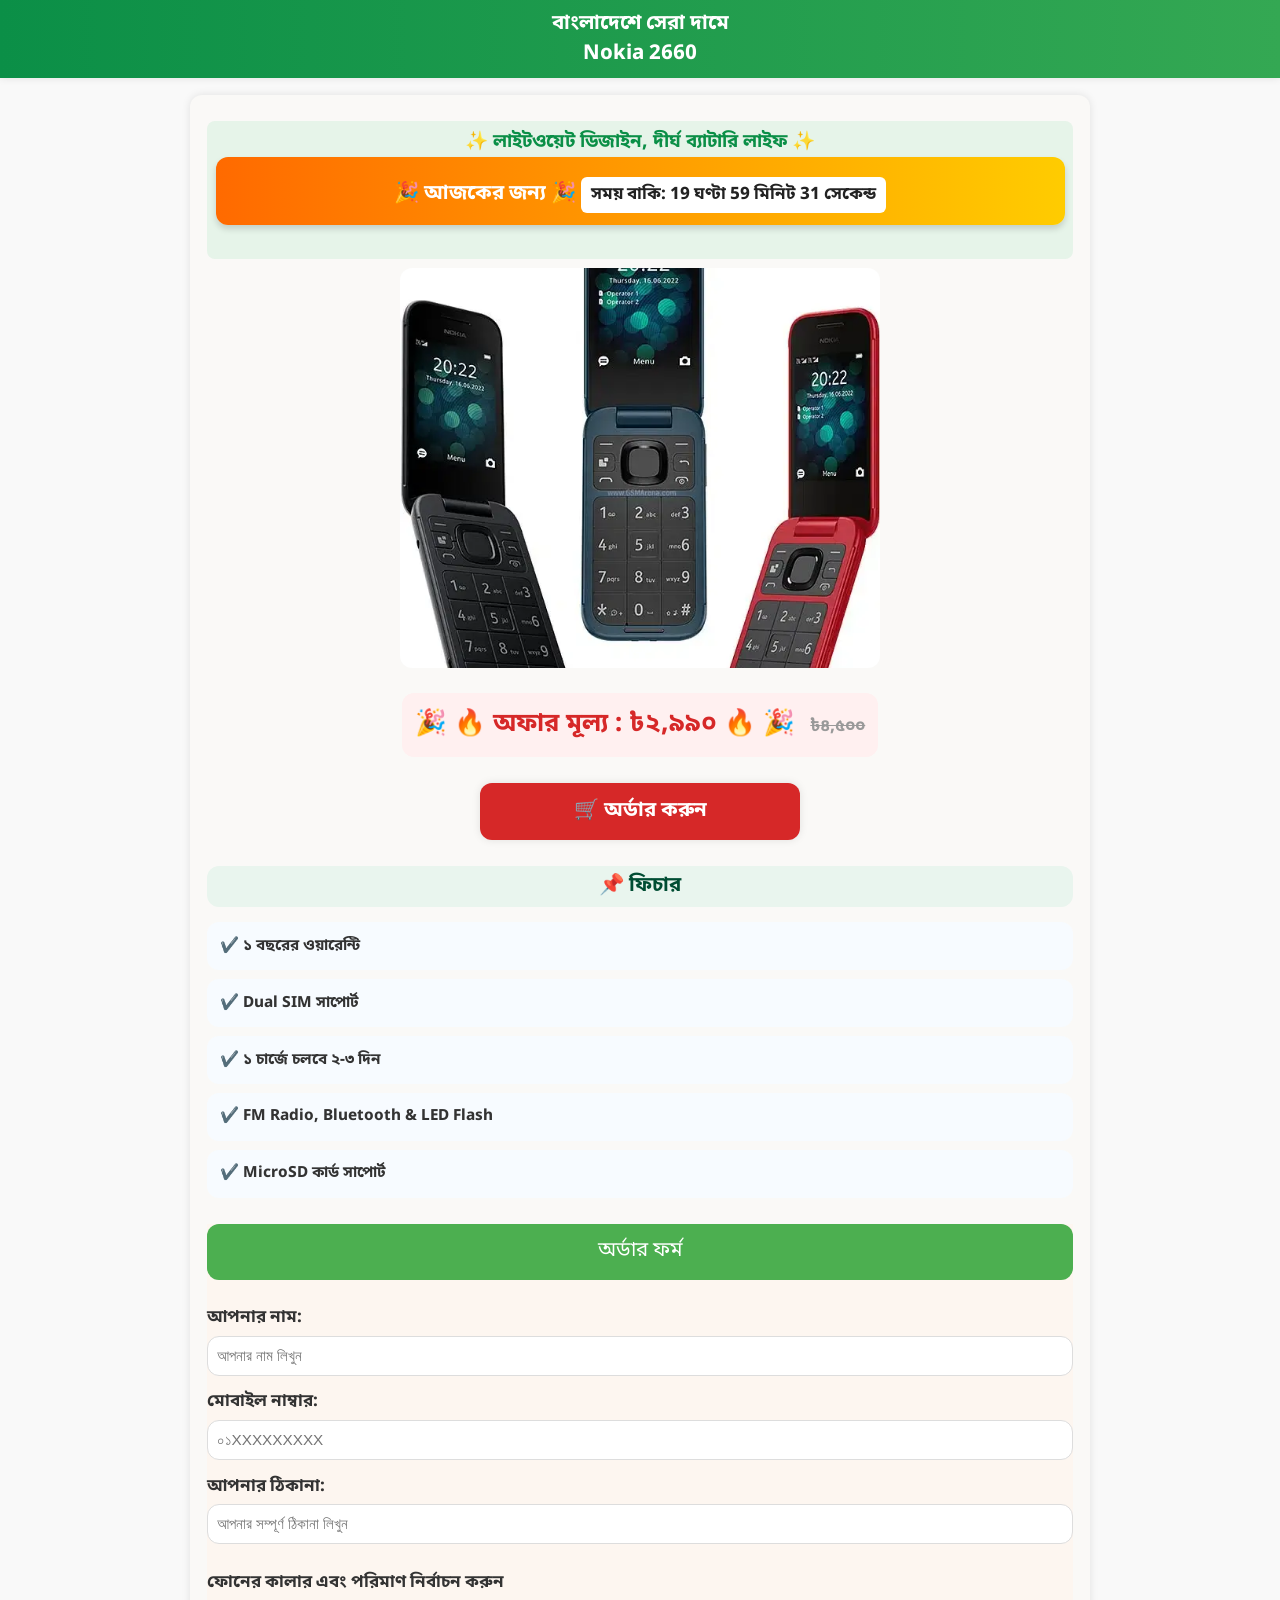
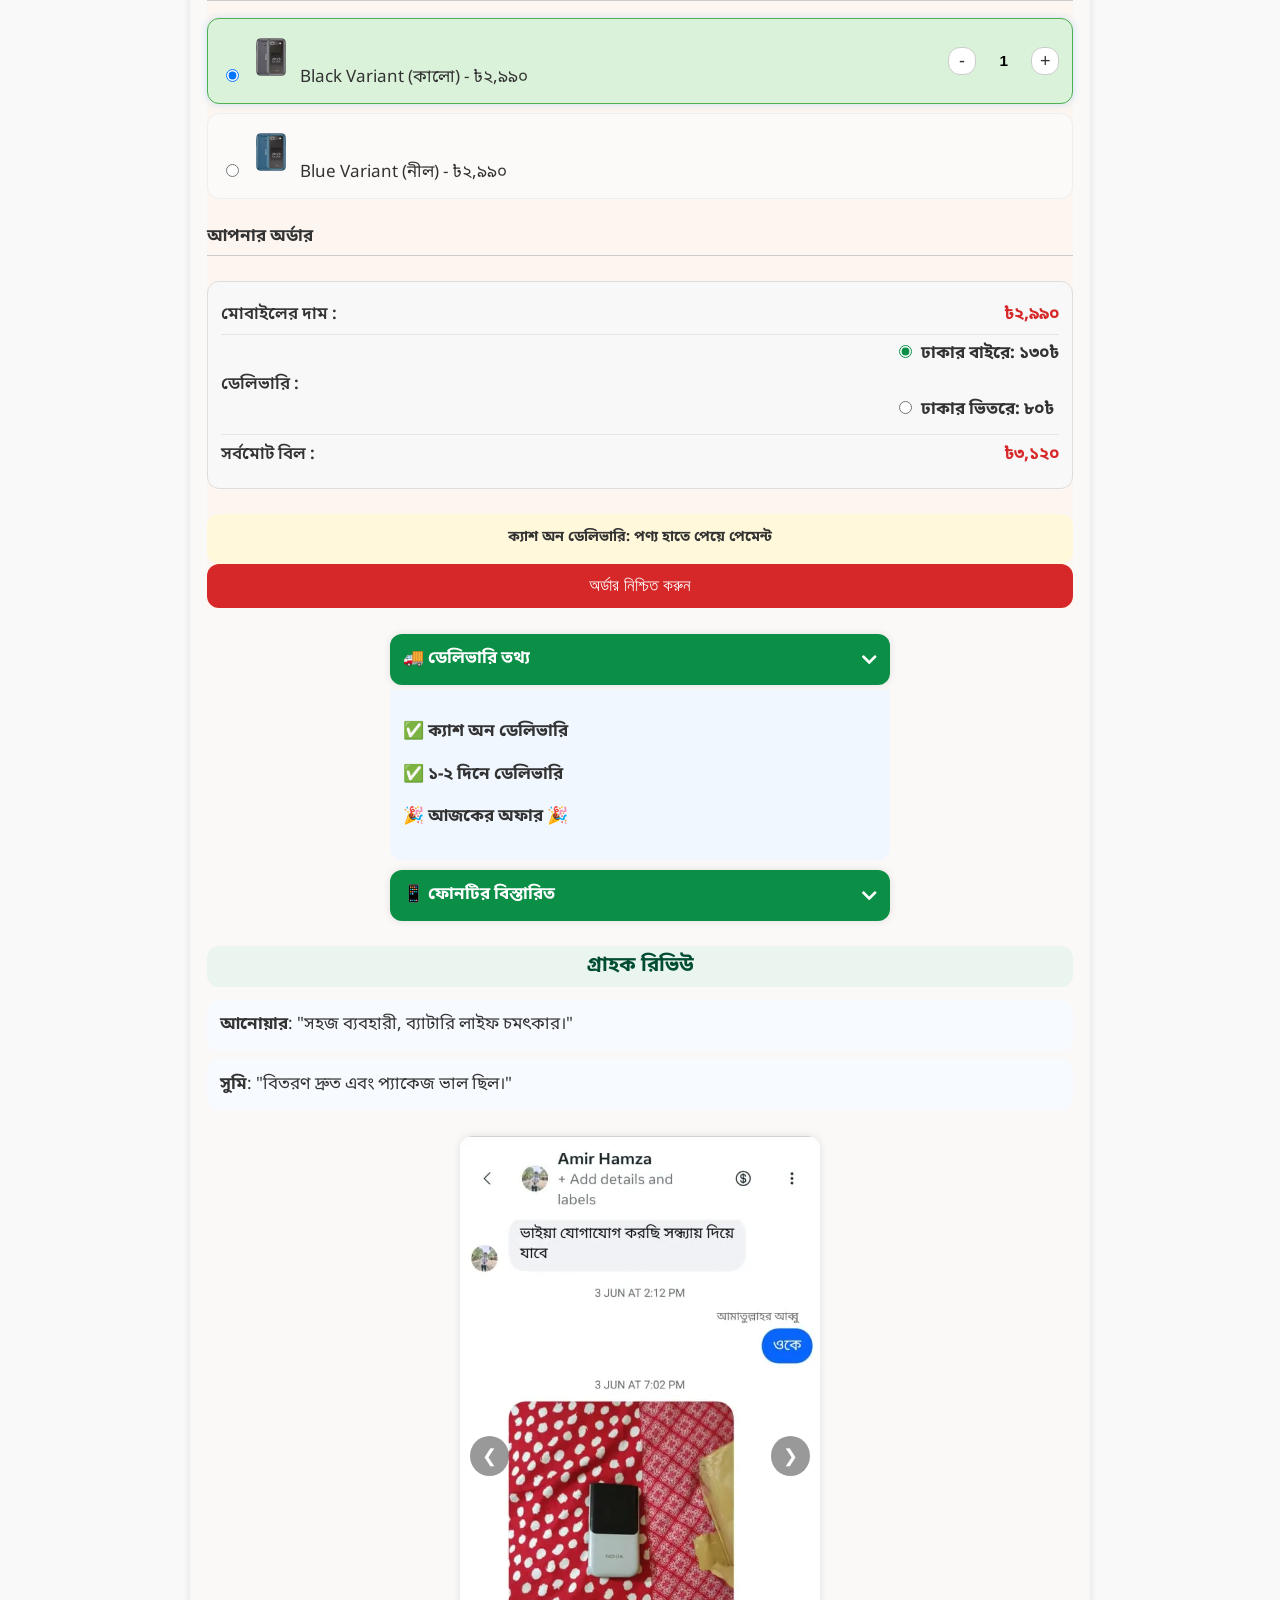
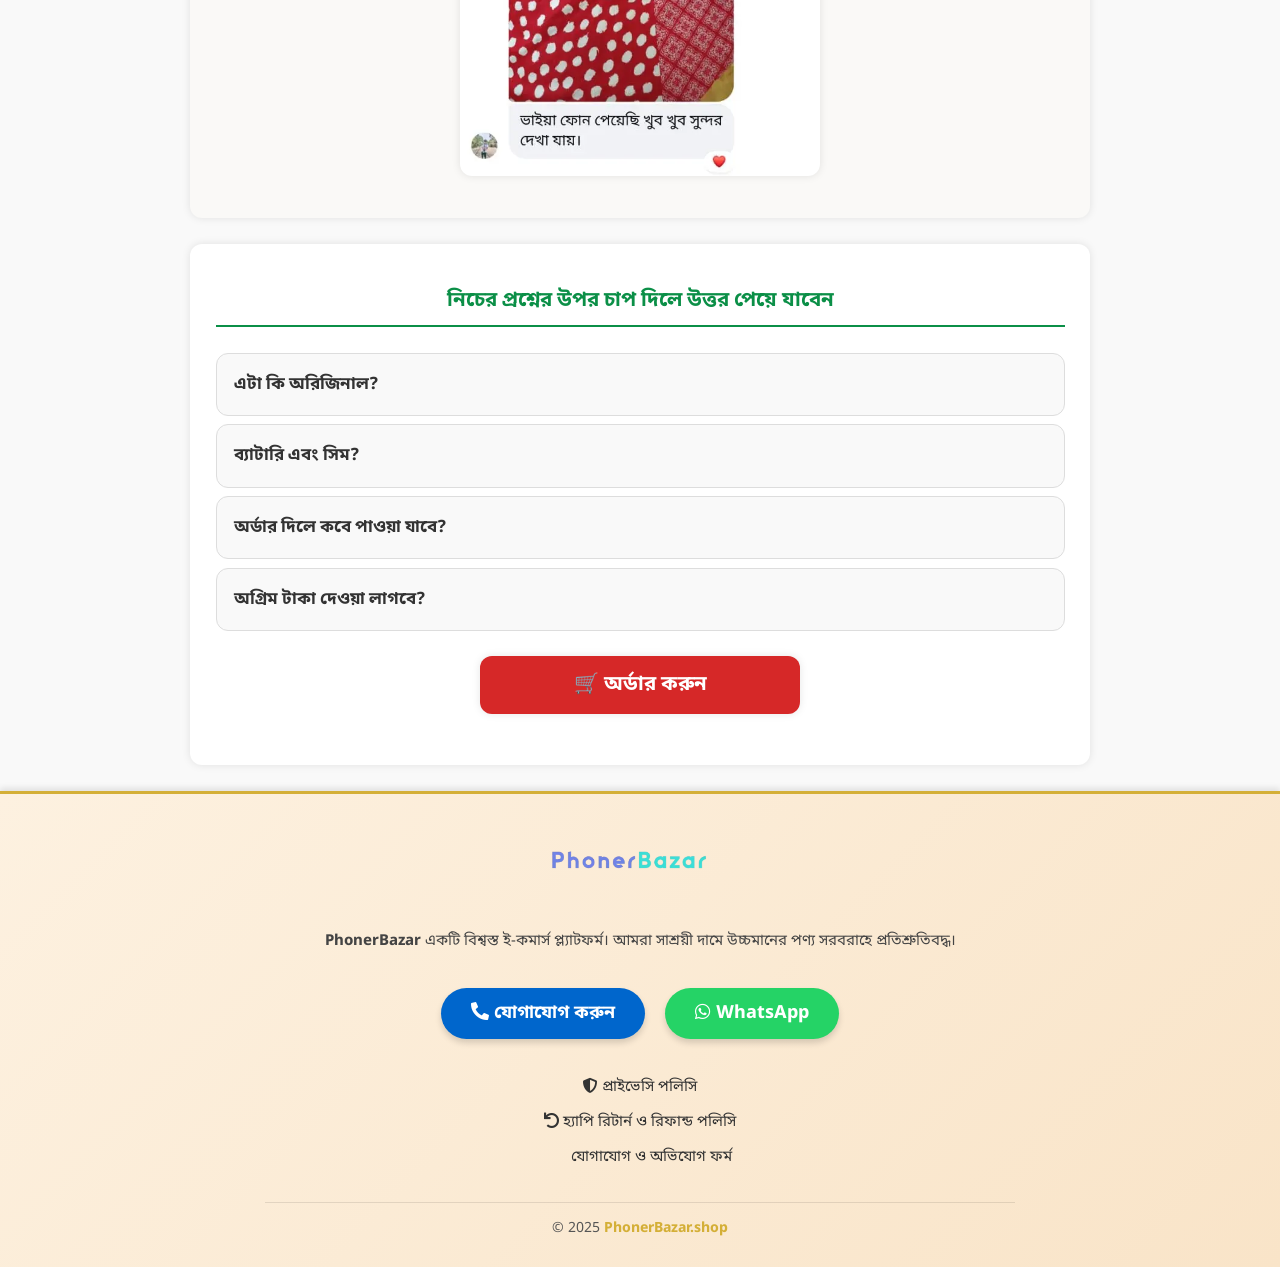
==== products/nokia-2660.html @ 3891d954 "zip" ====
<!DOCTYPE html><html lang="bn">
<head>
    <meta charset="UTF-8">
    <meta name="viewport" content="width=device-width,initial-scale=1">
    <meta http-equiv="X-UA-Compatible" content="IE=edge">
    <meta name="description" content="Nokia 2660 ফোনটি বাংলাদেশে মাত্র ৳২,৯৯০-এ কিনুন! দীর্ঘস্থায়ী ব্যাটারি, লাইটওয়েট ডিজাইন, ফ্রি ডেলিভারি।">
    <meta name="keywords" content="Nokia 2660, PhonerBazar, মোবাইল ফোন, feature phone, Bangladesh mobile price">
    <meta name="product-name" content="Nokia 2660">
    <meta name="product-id" content="nokia-2660">
    <meta name="product-price" content="2990">
    <meta name="currency" content="BDT">
    <meta name="robots" content="index, follow">
    <meta name="author" content="PhonerBazar">
    <meta name="theme-color" content="#000000">
    <meta name="apple-mobile-web-app-capable" content="yes">
    <meta name="apple-mobile-web-app-status-bar-style" content="black">
    <meta property="og:title" content="Nokia 2660 - PhonerBazar">
    <meta property="og:description" content="Nokia 2660 ফোনটি বাংলাদেশে মাত্র ৳২,৯৯০-এ কিনুন। দীর্ঘস্থায়ী ব্যাটারি, লাইটওয়েট ডিজাইন, ফ্রি ডেলিভারি।">
    <meta property="og:image" content="/images/nokia-2660-main.webp">
    <meta property="og:url" content="https://phonerbazar.shop/products/nokia-2660.html">
    <meta name="twitter:card" content="summary_large_image">
    <link rel="preload" as="image" href="/images/nokia-2660-main.webp" type="image/webp" fetchpriority="high" importance="high">
    <link rel="dns-prefetch" href="https://phonerbazar.shop">
    <link rel="preconnect" href="https://phonerbazar.shop" crossorigin>
    <link rel="preconnect" href="https://fonts.googleapis.com">
    <link rel="preconnect" href="https://fonts.gstatic.com" crossorigin>
    <link rel="preload" href="https://fonts.googleapis.com/css2?family=Noto+Sans+Bengali&display=swap" as="style" onload="this.onload=null;this.rel='stylesheet'">
    <noscript><link rel="stylesheet" href="https://fonts.googleapis.com/css2?family=Noto+Sans+Bengali&display=swap"></noscript>
    <link rel="preload" href="../styles.css" as="style">
    <link rel="stylesheet" href="../styles.css">
    <style>
        body{margin:0;font-family:"Noto Sans Bengali",Arial,sans-serif;background:#f9f9f9;color:#333;line-height:1.5}
        header{position:sticky;top:0;z-index:1000;background:linear-gradient(90deg,#0b8f47,#34a853);color:#fff;text-align:center;padding:.5rem;font-size:1.2rem;font-weight:700}
        .container{max-width:900px;margin:1rem auto;padding:1rem;border-radius:12px;box-shadow:0 0 8px rgba(0,0,0,.1);background:#faf9f7;overflow:hidden}
        .product-slogan{text-align:center;font-size:1.1rem;font-weight:700;color:#0b8f47;margin:.5rem 0;background:#e6f4e9;padding:.5rem;border-radius:8px}
        .product-img{width:100%;border-radius:12px}
        .form-container{background:#fdf6f0}
        .icon-placeholder{display:inline-block;width:1em;height:1em;vertical-align:-.125em;font-size:1.2em}
        .old-price{text-decoration:line-through;color:#999;margin-left:.5rem}
        .visually-hidden{position:absolute!important;height:1px;width:1px;overflow:hidden;clip:rect(1px,1px,1px,1px);white-space:nowrap}
    </style>
    <script type="application/ld+json">
        {
            "@context": "https://schema.org/",
            "@type": "Product",
            "name": "Nokia 2660",
            "image": [
                "/images/nokia-2660-main.webp",
                "/images/nokia-2660-black.webp",
                "/images/nokia-2660-blue.webp"
            ],
            "description": "Nokia 2660 ফোনটি বাংলাদেশে মাত্র ৳২,৯৯০-এ কিনুন। দীর্ঘস্থায়ী ব্যাটারি, লাইটওয়েট ডিজাইন, ফ্রি ডেলিভারি।",
            "brand": {
                "@type": "Brand",
                "name": "Nokia"
            },
            "sku": "nokia-2660",
            "offers": {
                "@type": "Offer",
                "url": "https://phonerbazar.shop/products/nokia-2660.html",
                "priceCurrency": "BDT",
                "price": "2990",
                "availability": "https://schema.org/InStock"
            },
            "aggregateRating": {
                "@type": "AggregateRating",
                "ratingValue": "4.5",
                "reviewCount": "64"
            }
        }
    </script>
    <script type="application/ld+json">
        {
            "@context": "https://schema.org",
            "@type": "BreadcrumbList",
            "itemListElement": [
                {
                    "@type": "ListItem",
                    "position": 1,
                    "name": "হোম",
                    "item": "https://phonerbazar.shop/"
                },
                {
                    "@type": "ListItem",
                    "position": 2,
                    "name": "প্রোডাক্ট",
                    "item": "https://phonerbazar.shop/products/"
                },
                {
                    "@type": "ListItem",
                    "position": 3,
                    "name": "Nokia 2660",
                    "item": "https://phonerbazar.shop/products/nokia-2660.html"
                }
            ]
        }
    </script>
    <link rel="canonical" href="https://phonerbazar.shop/products/nokia-2660.html">
    <link rel="manifest" href="/manifest.json">
    <title>Nokia 2660 - PhonerBazar</title>
</head>
<body>
    <header>
        <h1>বাংলাদেশে সেরা দামে<br>Nokia 2660</h1>
    </header>
    <div class="container">
        <div class="product-slogan">
            ✨ লাইটওয়েট ডিজাইন, দীর্ঘ ব্যাটারি লাইফ ✨
            <div class="offer-banner" role="alert" aria-live="polite">
                🎉 আজকের জন্য <b></b> 🎉
                <div id="countdown" aria-live="polite">সময় বাকি: ...</div>
            </div>
        </div>
        <picture>
            <source media="(max-width: 480px)" srcset="/images/nokia-2660-main.webp 320w" type="image/webp">
            <source media="(max-width: 768px)" srcset="/images/nokia-2660-main.webp 480w" type="image/webp">
            <source media="(min-width: 769px)" srcset="/images/nokia-2660-main.webp 768w" type="image/webp">
            <img src="/images/nokia-2660-main.webp" alt="Nokia 2660 ফোন" class="product-img" width="480" height="480" loading="eager" fetchpriority="high" decoding="auto" sizes="(max-width: 480px) 100vw, (max-width: 768px) 80vw, 480px" aria-describedby="product-description">
        </picture>
        <p id="product-description" class="visually-hidden">Nokia 2660 ফোনটির একটি ছবি এবং সংক্ষিপ্ত বিবরণ।</p>
        <div class="price-container">
            <div class="product-price" role="alert">🎉 🔥 অফার মূল্য : ৳২,৯৯০ 🔥 🎉 <span class="old-price">৳৪,৫০০</span></div>
        </div>
        <a href="#order-form" class="order-btn" aria-label="অর্ডার ফর্মে যাওয়া"><b>🛒 অর্ডার করুন</b></a>
        <section class="features">
            <h2>📌 ফিচার</h2>
            <ul>
                <li><b>✔️ ১ বছরের ওয়ারেন্টি</b></li>
                <li><b>✔️ Dual SIM সাপোর্ট</b></li>
                <li><b>✔️ ১ চার্জে চলবে ২-৩ দিন</b></li>
                <li><b>✔️ FM Radio, Bluetooth & LED Flash</b></li>
                <li><b>✔️ MicroSD কার্ড সাপোর্ট</b></li>
            </ul>
        </section>
        <div class="form-container" id="order-section">
            <div class="form-header" role="heading" aria-level="2">অর্ডার ফর্ম</div>
            <form id="order-form" action="https://api.web3forms.com/submit" method="POST" novalidate>
                <input type="hidden" name="access_key" value="217e4dd0-d417-4429-bed2-933c54af4605">
                <div class="form-group">
                    <label for="name">আপনার নাম:</label>
                    <input type="text" name="name" id="name" required autocomplete="name" aria-describedby="name-error" aria-invalid="false" placeholder="আপনার নাম লিখুন">
                </div>
                <div class="form-group">
                    <label for="phone">মোবাইল নাম্বার:</label>
                    <input type="tel" name="phone" id="phone" required inputmode="numeric" pattern="(01[3-9][0-9]{8}|8801[3-9][0-9]{8})" aria-describedby="phone-error" aria-invalid="false" placeholder="০১XXXXXXXXX">
                </div>
                <div class="form-group">
                    <label for="address">আপনার ঠিকানা:</label>
                    <input type="text" name="address" id="address" required autocomplete="street-address" aria-describedby="address-error" aria-invalid="false" placeholder="আপনার সম্পূর্ণ ঠিকানা লিখুন">
                </div>
                <h3>ফোনের কালার এবং পরিমাণ নির্বাচন করুন</h3>
                <div role="radiogroup" aria-label="পণ্য নির্বাচন" aria-describedby="product-selection-help">
                    <p id="product-selection-help" class="visually-hidden">নিচে থেকে একটি পণ্য নির্বাচন করুন এবং পরিমাণ সেট করুন।</p>
                    <div class="product selected" id="product-black" role="radio" aria-checked="true" tabindex="0" data-color="Black" data-price="2990" data-delivery-dhaka="0" data-delivery-outside="0">
                        <div class="product-left">
                            <input type="radio" name="product" id="radio-black" value="Black" checked aria-labelledby="label-black" aria-hidden="true" tabindex="-1">
                            <img src="/images/nokia-2660-black.webp" alt="Nokia 2660 কালো ভেরিয়েন্ট" width="50" height="50" loading="lazy" decoding="async" class="product-img-small">
                            <span id="label-black">Black Variant (কালো) - ৳২,৯৯০</span>
                        </div>
                        <div class="quantity" id="qty-black-box" aria-live="polite">
                            <button type="button" aria-label="কমান" id="btn-minus-black" class="btn-minus" tabindex="0">-</button>
                            <input type="text" id="qty-black" class="qty" value="1" readonly aria-live="polite">
                            <button type="button" aria-label="বাড়ান" id="btn-plus-black" class="btn-plus" tabindex="0">+</button>
                        </div>
                    </div>
                    <div class="product" id="product-blue" role="radio" aria-checked="false" tabindex="0" data-color="Blue" data-price="2990" data-delivery-dhaka="0" data-delivery-outside="0">
                        <div class="product-left">
                            <input type="radio" name="product" id="radio-blue" value="Blue" aria-labelledby="label-blue" aria-hidden="true" tabindex="-1">
                            <img src="/images/nokia-2660-blue.webp" alt="Nokia 2660 নীল ভেরিয়েন্ট" width="50" height="50" loading="lazy" decoding="async" class="product-img-small">
                            <span id="label-blue">Blue Variant (নীল) - ৳২,৯৯০</span>
                        </div>
                        <div class="quantity hidden" id="qty-blue-box">
                            <button type="button" aria-label="কমান" id="btn-minus-blue" class="btn-minus" tabindex="0">-</button>
                            <input type="text" id="qty-blue" class="qty" value="1" readonly aria-live="polite">
                            <button type="button" aria-label="বাড়ান" id="btn-plus-blue" class="btn-plus" tabindex="0">+</button>
                        </div>
                    </div>
                </div>
                <h3>আপনার অর্ডার</h3>
                <div class="summary" aria-live="polite">
                    <div class="summary-item">
                        <span>মোবাইলের দাম :</span>
                        <strong id="subtotal" aria-live="polite">৳২,৯৯০</strong>
                    </div>
                    <div class="summary-item">
                        <span>ডেলিভারি :</span>
                        <div id="shipping-options">
              <label><input type="radio" name="shipping" value="130" checked> ঢাকার বাইরে: ১৩০৳</label><br>
              <label><input type="radio" name="shipping" value="80"> ঢাকার ভিতরে: ৮০৳</label>
                        </div>
                    </div>
                    <div class="summary-item">
                        <span>সর্বমোট বিল :</span>
                        <strong id="total" aria-live="polite">৳২,৯৯০</strong>
                    </div>
                </div>
                <div class="payment-box" role="alert">
                    <b>ক্যাশ অন ডেলিভারি: পণ্য হাতে পেয়ে পেমেন্ট</b>
                </div>
                <input type="hidden" name="selected_product" id="hiddenProduct" value="Nokia 2660 (Black)">
                <input type="hidden" name="selected_quantity" id="hiddenQuantity" value="1">
                <input type="hidden" name="subtotal_price" id="hiddenSubtotal" value="2990">
                <input type="hidden" name="total_price" id="hiddenTotal" value="2990">
                <button type="submit" class="submit-btn" id="submit-btn" aria-label="অর্ডার নিশ্চিত করুন">অর্ডার নিশ্চিত করুন <span class="spinner" style="display:none">⏳</span></button>
            </form>
        </div>
        <div class="accordion">
            <input type="checkbox" id="ac-delivery" checked>
            <label for="ac-delivery">🚚 ডেলিভারি তথ্য<span class="icon-placeholder"></span></label>
            <div class="content">
                <p>✅ <b>ক্যাশ অন ডেলিভারি</b></p>
                <p>✅ <b>১-২ দিনে ডেলিভারি</b></p>
                <p>🎉 <b>আজকের অফার </b> 🎉</p>
            </div>
            <input type="checkbox" id="ac-details">
            <label for="ac-details">📱 ফোনটির বিস্তারিত<span class="icon-placeholder"></span></label>
            <div class="content">
                <p><b>Brand:</b> Nokia</p>
                <p><b>Model:</b> 2660</p>
                <p><b>SIM:</b> Dual SIM (Nano-SIM, dual stand-by)</p>
                <p><b>Display:</b> 2.4" QVGA</p>
                <p><b>Processor:</b> Basic feature-phone chipset</p>
                <p><b>Memory:</b> 32 MB RAM, microSD up to 32 GB</p>
                <p><b>Camera:</b> VGA রিয়ার ক্যামেরা</p>
                <p><b>Battery:</b> 1020 mAh (Removable)</p>
                <p><b>Operating System:</b> Feature OS</p>
                <p><b>FM Radio:</b> Yes</p>
                <p><b>Flash:</b> LED flash</p>
                <p><b>Made By:</b> Vietnam</p>
            </div>
        </div>
        <section class="reviews">
            <h2>গ্রাহক রিভিউ</h2>
            <div class="review" role="region" aria-label="গ্রাহক রিভিউ">
                <p><strong>আনোয়ার</strong>: "সহজ ব্যবহারী, ব্যাটারি লাইফ চমৎকার।"</p>
                <p><strong>সুমি</strong>: "বিতরণ দ্রুত এবং প্যাকেজ ভাল ছিল।"</p>
            </div>
            <div class="review-slider" role="region" aria-label="রিভিউ স্লাইডার">
                <div class="slides">
                    <img data-src="/images/review.webp" alt="গ্রাহক রিভিউ স্ক্রিনশট ১" loading="lazy" decoding="async">
                </div>
                <button class="prev" aria-label="পূর্ববর্তী স্লাইড">&#10094;</button>
                <button class="next" aria-label="পরবর্তী স্লাইড">&#10095;</button>
            </div>
        </section>
    </div>
    <section class="faq-section">
        <h2>নিচের প্রশ্নের উপর চাপ দিলে উত্তর পেয়ে যাবেন</h2>
        <div class="faq">
            <details>
                <summary>এটা কি অরিজিনাল?</summary>
                <p>হ্যাঁ, এটি অরিজিনাল মেইড ইন ভিয়েতনামের গ্লোবাল ভার্সন ফোন।</p>
            </details>
            <details>
                <summary>ব্যাটারি এবং সিম?</summary>
                <p>১০২০ mAh ব্যাটারি এবং দুইটি সিম ব্যবহার করা যাবে।</p>
            </details>
            <details>
                <summary>অর্ডার দিলে কবে পাওয়া যাবে?</summary>
                <p>১-৩ দিনের মধ্যেই পেয়ে যাবেন, ইনশাআল্লাহ।</p>
            </details>
            <details>
                <summary>অগ্রিম টাকা দেওয়া লাগবে?</summary>
                <p>না, ক্যাশ অন ডেলিভারির মাধ্যমে পেমেন্ট করতে পারবেন।</p>
            </details>
        </div>
        <a href="#order-form" class="order-btn" aria-label="অর্ডার ফর্মে যাওয়া"><b>🛒 অর্ডার করুন</b></a>
    </section>
    <button id="back-to-top" class="back-to-top" aria-label="পেজের উপরে যাওয়া">↑</button>
    <footer class="footer">
        <div class="footer-container">
            <img src="/images/phonerbazar-logo.webp" alt="PhonerBazar লোগো" class="footer-logo" loading="lazy" width="180" height="40" style="max-width:100%;height:auto">
            <p class="footer-description"><b>PhonerBazar</b> একটি বিশ্বস্ত ই-কমার্স প্ল্যাটফর্ম। আমরা সাশ্রয়ী দামে উচ্চমানের পণ্য সরবরাহে প্রতিশ্রুতিবদ্ধ।</p>
            <a href="tel:01874002918" class="footer-phone-link" aria-label="ফোন দিয়ে যোগাযোগ করুন"><span class="icon-placeholder"></span> যোগাযোগ করুন</a>
            <a href="https://wa.me/8801874002918?text=আমি%20Nokia%202660%20ফোনটি%20কিনতে%20চাই" target="_blank" rel="noopener noreferrer" class="whatsapp-btn" aria-label="WhatsApp দিয়ে অর্ডার করুন"><span class="icon-placeholder"></span> WhatsApp</a>
            <ul class="footer-links">
                <li><a href="https://sahitech.github.io/privacy-policy/" class="footer-link" target="_blank" rel="noopener noreferrer" aria-label="প্রাইভেসি পলিসি পড়ুন"><span class="icon-placeholder"></span> প্রাইভেসি পলিসি</a></li>
                <li><a href="https://sahitech.github.io/return-policy/" class="footer-link" target="_blank" rel="noopener noreferrer" aria-label="রিটার্ন পলিসি পড়ুন"><span class="icon-placeholder"></span> হ্যাপি রিটার্ন ও রিফান্ড পলিসি</a></li>
                <li><a href="/contact-us" class="footer-link" target="_blank" rel="noopener noreferrer" aria-label="যোগাযোগ ফর্ম পড়ুন"><span class="icon-placeholder"></span> যোগাযোগ ও অভিযোগ ফর্ম</a></li>
            </ul>
            <div class="footer-bottom">© 2025 <a href="https://phonerbazar.shop/" target="_blank" rel="noopener noreferrer" aria-label="PhonerBazar ওয়েবসাইট">PhonerBazar.shop</a></div>
        </div>
    </footer>
    </noscript>
    <script defer src="../script.js"></script>
</body>
</html>
---- styles.css ----
:root{--primary-color:#0b8f47;--secondary-color:#d62828;--background-light:#f9f9f9;--text-color:#333;--shadow:0 0 8px rgba(0,0,0,.1);--border-radius:12px;--padding-sm:.75rem;--padding-md:1.5rem;--transition:transform .2s ease,background .2s ease}*,*::before,*::after{box-sizing:inherit}html{scroll-behavior:smooth;box-sizing:border-box;font-size:clamp(16px,2.7vw,17px)}body{margin:0;font-family:"Noto Sans Bengali",Arial,sans-serif;background:var(--background-light);color:var(--text-color);line-height:1.5;overflow-x:hidden;font-display:swap}header{position:sticky;top:0;z-index:1000;background:linear-gradient(90deg,var(--primary-color),#34a853);color:#fff;text-align:center;padding:var(--padding-sm);font-size:clamp(1rem,4vw,1.2rem);font-weight:700;box-shadow:var(--shadow);min-height:60px}h1{margin:0;font-size:inherit}h3{border-bottom:1px solid #ccc;padding-bottom:.3rem;color:var(--text-color);font-size:1rem;margin-top:var(--padding-md)}.container{max-width:900px;margin:var(--padding-md) auto;padding:var(--padding-md);border-radius:var(--border-radius);box-shadow:var(--shadow);background:#faf9f7;overflow:hidden;min-height:200px}.product-slogan{text-align:center;font-size:clamp(1rem,3vw,1.1rem);font-weight:700;color:#004d33;margin:var(--padding-sm) 0;background:#e6f4e9;padding:var(--padding-sm);border-radius:var(--border-radius);min-height:80px}.offer-banner{background:linear-gradient(90deg,#ff6a00,#ffcc00);color:#fff;font-size:clamp(1rem,3vw,1.2rem);font-weight:700;text-align:center;padding:var(--padding-sm);margin-bottom:var(--padding-md);border-radius:var(--border-radius);box-shadow:0 4px 6px rgba(0,0,0,.15);min-height:60px}#countdown{margin-top:.4rem;font-size:clamp(.9rem,2vw,1rem);color:#222;background:#fff;padding:.3rem .6rem;border-radius:6px;display:inline-block}.price-container{text-align:center;margin:var(--padding-md) 0;min-height:60px}.product-img{width:100%;border-radius:var(--border-radius);object-fit:cover;max-width:480px;max-height:400px;margin:0 auto;display:block;transition:transform .3s ease;height:auto;min-height:200px}.product-img:hover{transform:scale(1.02)}.product-price{font-size:clamp(1.3rem,4vw,1.5rem);color:var(--secondary-color);font-weight:700;background:#fff0f0;padding:var(--padding-sm);border-radius:var(--border-radius);display:inline-block;min-height:40px}.old-price{text-decoration:line-through;color:#777;font-size:1rem;margin-left:.5rem}.order-btn{display:block;text-align:center;background:var(--secondary-color);color:#fff;padding:.8rem;margin:var(--padding-md) auto;width:calc(100% - 2rem);max-width:320px;border-radius:var(--border-radius);font-size:clamp(1.1rem,3vw,1.2rem);font-weight:700;text-decoration:none;transition:var(--transition);box-shadow:var(--shadow);min-height:44px}.order-btn:hover{background:#a71d1d;transform:scale(1.02)}.features{margin-top:var(--padding-md)}.features h2{text-align:center;font-size:clamp(1.1rem,3.5vw,1.2rem);color:#004d33;font-weight:700;margin:var(--padding-sm) 0;background:#e9f5ee;padding:.3rem;border-radius:var(--border-radius);min-height:40px}.features ul{list-style:none;padding:0;font-size:.9rem}.features li{margin:.5rem 0;padding:var(--padding-sm);background:#f7fbff;border-radius:var(--border-radius);transition:var(--transition);min-height:40px}.features li:hover{transform:translateY(-2px);box-shadow:0 2px 4px rgba(0,0,0,.1)}.form-container{background:#fdf6f0;margin-top:var(--padding-md);min-height:300px}.form-header{background:#4CAF50;color:#fff;padding:var(--padding-sm);text-align:center;border-radius:var(--border-radius);font-size:clamp(1.1rem,3.5vw,1.2rem);margin-bottom:var(--padding-md);min-height:50px}.form-group{margin-bottom:.8rem;position:relative}label{display:block;margin-bottom:.3rem;font-weight:700}input[type="text"],input[type="tel"]{width:100%;padding:.5rem;border:1px solid #ddd;border-radius:var(--border-radius);font-size:.9rem;min-height:40px}.error{color:red;font-size:.8rem;margin-top:.2rem;display:none}.product{display:flex;flex-wrap:wrap;align-items:center;justify-content:space-between;margin-bottom:.5rem;border:1px solid #eee;padding:var(--padding-sm);border-radius:var(--border-radius);background:#fcfaf8;cursor:pointer;transition:var(--transition);min-height:70px}.product:hover{transform:scale(1.02)}.product.selected{background:#d9f2d9;border-color:#4CAF50;box-shadow:0 0 8px rgba(0,123,255,.2)}.product:focus{outline:2px solid var(--primary-color);outline-offset:2px}.quantity{display:flex;align-items:center;flex-shrink:0;min-width:130px;justify-content:flex-end;gap:5px;min-height:40px}.quantity.hidden{display:none}.quantity button{background:#fff;color:#333;border:1px solid #ccc;width:28px;height:28px;border-radius:var(--border-radius);font-size:18px;cursor:pointer;transition:var(--transition)}.quantity button:hover:not(:disabled){background:#e0e0e0}.quantity button:disabled{opacity:.5;cursor:not-allowed}.quantity input{width:35px;text-align:center;border:none;font-size:.9rem;margin:0 .3rem;background:transparent;pointer-events:none;user-select:none;font-weight:700}.summary{margin:var(--padding-md) 0;padding:var(--padding-sm);background:#f8f8f8;border:1px solid #ddd;border-radius:var(--border-radius);text-align:left;min-height:100px}.summary-item{display:flex;justify-content:space-between;align-items:center;padding:6px 0;border-bottom:1px solid #e5e5e5;min-height:40px}.summary-item:last-child{border-bottom:none}.summary-item span{font-weight:600;color:#333}.summary-item strong{color:#d62828;font-weight:700}.summary-item input[type="radio"]{margin-right:5px;accent-color:#0b8f47}.payment-box{background:#fff8db;padding:var(--padding-sm);border-radius:var(--border-radius);margin-top:.8rem;font-size:.85rem;text-align:center;font-weight:700;min-height:50px}.submit-btn{background:var(--secondary-color);color:#fff;padding:.6rem;font-size:1rem;border:none;border-radius:var(--border-radius);width:100%;cursor:pointer;transition:var(--transition);min-height:44px}.submit-btn:hover:not(:disabled){background:#a93226;transform:scale(1.02)}.submit-btn:disabled{opacity:.5;cursor:not-allowed}.spinner{display:none;margin-left:.3rem}.accordion{max-width:500px;margin:var(--padding-md) auto;min-height:100px}.accordion input[type="checkbox"]{display:none}.accordion label{display:flex;align-items:center;justify-content:space-between;background:var(--primary-color);color:#fff;padding:var(--padding-sm);cursor:pointer;font-weight:700;margin-top:10px;border-radius:var(--border-radius);box-shadow:var(--shadow);min-height:40px}.accordion label i{font-size:1.2rem;transition:transform .3s ease}.accordion input[type="checkbox"]:checked+label i{transform:rotate(180deg)}.accordion .content{display:none;background:#f1f7ff;padding:var(--padding-sm);border-radius:0 0 var(--border-radius) var(--border-radius);margin-bottom:10px;min-height:50px}.accordion input[type="checkbox"]:checked+label+.content{display:block}.faq-section{background:#fff;border-radius:var(--border-radius);box-shadow:var(--shadow);margin:var(--padding-md) auto;padding:var(--padding-md);max-width:900px;min-height:200px}.faq-section h2{text-align:center;color:var(--primary-color);font-size:clamp(1.1rem,3.5vw,1.2rem);font-weight:700;border-bottom:2px solid var(--primary-color);padding-bottom:.5rem;margin-bottom:var(--padding-md);min-height:40px}.faq{margin-top:var(--padding-sm)}.faq details{background:#f9f9f9;margin:.5rem 0;padding:var(--padding-sm);border-radius:var(--border-radius);cursor:pointer;border:1px solid #ddd;min-height:50px}.faq details:hover{background:#eef7ff;border-color:var(--primary-color)}.faq summary{font-weight:700;font-size:1rem;color:var(--text-color);list-style:none;padding:.3rem}.reviews{margin-top:var(--padding-md)}.reviews h2{text-align:center;font-size:clamp(1.1rem,3.5vw,1.2rem);color:#004d33;font-weight:700;margin:var(--padding-sm) 0;background:#e9f5ee;padding:.3rem;border-radius:var(--border-radius);min-height:40px}.review{margin-top:var(--padding-sm)}.review p{margin:.5rem 0;padding:var(--padding-sm);background:#f7fbff;border-radius:var(--border-radius);min-height:40px}.review-slider{position:relative;max-width:360px;margin:var(--padding-md) auto;overflow:hidden;border-radius:var(--border-radius);box-shadow:var(--shadow);background:#f9f9f9;min-height:200px}.review-slider .slides{display:flex;transition:transform .4s ease-in-out}.review-slider img{width:100%;flex-shrink:0;border-radius:var(--border-radius);object-fit:cover;aspect-ratio:9/16;display:block}.review-slider button{position:absolute;top:50%;transform:translateY(-50%);background:rgba(0,0,0,.4);color:#fff;border:none;padding:8px 12px;border-radius:50%;cursor:pointer;font-size:18px;transition:background .3s ease;min-height:40px}.review-slider button:hover{background:rgba(0,0,0,.7)}.review-slider .prev{left:10px}.review-slider .next{right:10px}@media (max-width:480px){.container{padding:1rem;margin:1rem auto}.product{flex-direction:column;align-items:flex-start}.quantity{min-width:auto;margin-top:.5rem;justify-content:flex-start;gap:8px}.quantity button{min-width:36px;min-height:36px;font-size:16px;padding:0}.quantity input{width:40px;font-size:16px}.order-btn{width:100%}.review-slider{max-width:95%}.review-slider button{font-size:16px;padding:6px 10px}}.footer{background:linear-gradient(135deg,#fdf1e0,#f9e4c8);color:#333;padding:var(--padding-md) var(--padding-sm);text-align:center;border-top:3px solid #d4af37;box-shadow:0 -3px 6px rgba(0,0,0,.1);min-height:200px}.footer-container{max-width:750px;margin:0 auto}.footer-logo{width:320px;max-width:100%;margin:0 auto 30px auto;display:block;object-fit:contain;min-height:80px}.footer-description{font-size:15px;line-height:1.7;color:#444;margin-bottom:25px}.footer-phone-link,.whatsapp-btn{display:inline-block;font-size:18px;font-weight:700;padding:12px 30px;border-radius:30px;margin:8px;text-decoration:none;transition:all .3s ease;min-height:40px}.footer-phone-link{background-color:#0066cc;color:#fff;box-shadow:0 4px 6px rgba(0,0,0,.15)}.footer-phone-link:hover{background-color:#004999;transform:translateY(-3px)}.whatsapp-btn{background-color:#25D366;color:#fff;box-shadow:0 4px 6px rgba(0,0,0,.15)}.whatsapp-btn:hover{background-color:#1ebe5d;transform:translateY(-3px)}.footer-links{list-style:none;padding:0;margin:25px 0;font-size:15px;line-height:2}.footer-links li{margin:5px 0}.footer-link{color:#333;text-decoration:none;transition:color .3s;min-height:30px}.footer-link i{margin-right:6px;color:#d4af37}.footer-link:hover{color:#b8860b}.footer-bottom{margin-top:30px;padding-top:15px;border-top:1px solid rgba(0,0,0,.1);font-size:14px;color:#555;min-height:40px}.footer-bottom a{color:#d4af37;text-decoration:none;font-weight:700}.footer-bottom a:hover{color:#b8860b}#back-to-top{display:none;position:fixed;bottom:20px;right:20px;padding:10px 15px;font-size:18px;border-radius:var(--border-radius);background:var(--primary-color);color:#fff;cursor:pointer;z-index:999;min-height:40px}#back-to-top:hover{transform:scale(1.02)}.hidden{display:none!important}.visually-hidden{position:absolute;width:1px;height:1px;padding:0;margin:-1px;overflow:hidden;clip:rect(0,0,0,0);border:0}.product.disabled{opacity:.5;pointer-events:none;cursor:not-allowed}.btn-plus,.btn-minus{background:#333;color:#fff;border:none;width:28px;height:28px;border-radius:var(--border-radius);font-size:18px;cursor:pointer;transition:var(--transition);min-height:28px}.btn-plus:hover,.btn-minus:hover{background:#555}.qty{width:40px;text-align:center;font-weight:700;border:1px solid #ccc;border-radius:var(--border-radius);min-height:28px}
---- styles.css ----
:root{--primary-color:#0b8f47;--secondary-color:#d62828;--background-light:#f9f9f9;--text-color:#333;--shadow:0 0 8px rgba(0,0,0,.1);--border-radius:12px;--padding-sm:.75rem;--padding-md:1.5rem;--transition:transform .2s ease,background .2s ease}*,*::before,*::after{box-sizing:inherit}html{scroll-behavior:smooth;box-sizing:border-box;font-size:clamp(16px,2.7vw,17px)}body{margin:0;font-family:"Noto Sans Bengali",Arial,sans-serif;background:var(--background-light);color:var(--text-color);line-height:1.5;overflow-x:hidden;font-display:swap}header{position:sticky;top:0;z-index:1000;background:linear-gradient(90deg,var(--primary-color),#34a853);color:#fff;text-align:center;padding:var(--padding-sm);font-size:clamp(1rem,4vw,1.2rem);font-weight:700;box-shadow:var(--shadow);min-height:60px}h1{margin:0;font-size:inherit}h3{border-bottom:1px solid #ccc;padding-bottom:.3rem;color:var(--text-color);font-size:1rem;margin-top:var(--padding-md)}.container{max-width:900px;margin:var(--padding-md) auto;padding:var(--padding-md);border-radius:var(--border-radius);box-shadow:var(--shadow);background:#faf9f7;overflow:hidden;min-height:200px}.product-slogan{text-align:center;font-size:clamp(1rem,3vw,1.1rem);font-weight:700;color:#004d33;margin:var(--padding-sm) 0;background:#e6f4e9;padding:var(--padding-sm);border-radius:var(--border-radius);min-height:80px}.offer-banner{background:linear-gradient(90deg,#ff6a00,#ffcc00);color:#fff;font-size:clamp(1rem,3vw,1.2rem);font-weight:700;text-align:center;padding:var(--padding-sm);margin-bottom:var(--padding-md);border-radius:var(--border-radius);box-shadow:0 4px 6px rgba(0,0,0,.15);min-height:60px}#countdown{margin-top:.4rem;font-size:clamp(.9rem,2vw,1rem);color:#222;background:#fff;padding:.3rem .6rem;border-radius:6px;display:inline-block}.price-container{text-align:center;margin:var(--padding-md) 0;min-height:60px}.product-img{width:100%;border-radius:var(--border-radius);object-fit:cover;max-width:480px;max-height:400px;margin:0 auto;display:block;transition:transform .3s ease;height:auto;min-height:200px}.product-img:hover{transform:scale(1.02)}.product-price{font-size:clamp(1.3rem,4vw,1.5rem);color:var(--secondary-color);font-weight:700;background:#fff0f0;padding:var(--padding-sm);border-radius:var(--border-radius);display:inline-block;min-height:40px}.old-price{text-decoration:line-through;color:#777;font-size:1rem;margin-left:.5rem}.order-btn{display:block;text-align:center;background:var(--secondary-color);color:#fff;padding:.8rem;margin:var(--padding-md) auto;width:calc(100% - 2rem);max-width:320px;border-radius:var(--border-radius);font-size:clamp(1.1rem,3vw,1.2rem);font-weight:700;text-decoration:none;transition:var(--transition);box-shadow:var(--shadow);min-height:44px}.order-btn:hover{background:#a71d1d;transform:scale(1.02)}.features{margin-top:var(--padding-md)}.features h2{text-align:center;font-size:clamp(1.1rem,3.5vw,1.2rem);color:#004d33;font-weight:700;margin:var(--padding-sm) 0;background:#e9f5ee;padding:.3rem;border-radius:var(--border-radius);min-height:40px}.features ul{list-style:none;padding:0;font-size:.9rem}.features li{margin:.5rem 0;padding:var(--padding-sm);background:#f7fbff;border-radius:var(--border-radius);transition:var(--transition);min-height:40px}.features li:hover{transform:translateY(-2px);box-shadow:0 2px 4px rgba(0,0,0,.1)}.form-container{background:#fdf6f0;margin-top:var(--padding-md);min-height:300px}.form-header{background:#4CAF50;color:#fff;padding:var(--padding-sm);text-align:center;border-radius:var(--border-radius);font-size:clamp(1.1rem,3.5vw,1.2rem);margin-bottom:var(--padding-md);min-height:50px}.form-group{margin-bottom:.8rem;position:relative}label{display:block;margin-bottom:.3rem;font-weight:700}input[type="text"],input[type="tel"]{width:100%;padding:.5rem;border:1px solid #ddd;border-radius:var(--border-radius);font-size:.9rem;min-height:40px}.error{color:red;font-size:.8rem;margin-top:.2rem;display:none}.product{display:flex;flex-wrap:wrap;align-items:center;justify-content:space-between;margin-bottom:.5rem;border:1px solid #eee;padding:var(--padding-sm);border-radius:var(--border-radius);background:#fcfaf8;cursor:pointer;transition:var(--transition);min-height:70px}.product:hover{transform:scale(1.02)}.product.selected{background:#d9f2d9;border-color:#4CAF50;box-shadow:0 0 8px rgba(0,123,255,.2)}.product:focus{outline:2px solid var(--primary-color);outline-offset:2px}.quantity{display:flex;align-items:center;flex-shrink:0;min-width:130px;justify-content:flex-end;gap:5px;min-height:40px}.quantity.hidden{display:none}.quantity button{background:#fff;color:#333;border:1px solid #ccc;width:28px;height:28px;border-radius:var(--border-radius);font-size:18px;cursor:pointer;transition:var(--transition)}.quantity button:hover:not(:disabled){background:#e0e0e0}.quantity button:disabled{opacity:.5;cursor:not-allowed}.quantity input{width:35px;text-align:center;border:none;font-size:.9rem;margin:0 .3rem;background:transparent;pointer-events:none;user-select:none;font-weight:700}.summary{margin:var(--padding-md) 0;padding:var(--padding-sm);background:#f8f8f8;border:1px solid #ddd;border-radius:var(--border-radius);text-align:left;min-height:100px}.summary-item{display:flex;justify-content:space-between;align-items:center;padding:6px 0;border-bottom:1px solid #e5e5e5;min-height:40px}.summary-item:last-child{border-bottom:none}.summary-item span{font-weight:600;color:#333}.summary-item strong{color:#d62828;font-weight:700}.summary-item input[type="radio"]{margin-right:5px;accent-color:#0b8f47}.payment-box{background:#fff8db;padding:var(--padding-sm);border-radius:var(--border-radius);margin-top:.8rem;font-size:.85rem;text-align:center;font-weight:700;min-height:50px}.submit-btn{background:var(--secondary-color);color:#fff;padding:.6rem;font-size:1rem;border:none;border-radius:var(--border-radius);width:100%;cursor:pointer;transition:var(--transition);min-height:44px}.submit-btn:hover:not(:disabled){background:#a93226;transform:scale(1.02)}.submit-btn:disabled{opacity:.5;cursor:not-allowed}.spinner{display:none;margin-left:.3rem}.accordion{max-width:500px;margin:var(--padding-md) auto;min-height:100px}.accordion input[type="checkbox"]{display:none}.accordion label{display:flex;align-items:center;justify-content:space-between;background:var(--primary-color);color:#fff;padding:var(--padding-sm);cursor:pointer;font-weight:700;margin-top:10px;border-radius:var(--border-radius);box-shadow:var(--shadow);min-height:40px}.accordion label i{font-size:1.2rem;transition:transform .3s ease}.accordion input[type="checkbox"]:checked+label i{transform:rotate(180deg)}.accordion .content{display:none;background:#f1f7ff;padding:var(--padding-sm);border-radius:0 0 var(--border-radius) var(--border-radius);margin-bottom:10px;min-height:50px}.accordion input[type="checkbox"]:checked+label+.content{display:block}.faq-section{background:#fff;border-radius:var(--border-radius);box-shadow:var(--shadow);margin:var(--padding-md) auto;padding:var(--padding-md);max-width:900px;min-height:200px}.faq-section h2{text-align:center;color:var(--primary-color);font-size:clamp(1.1rem,3.5vw,1.2rem);font-weight:700;border-bottom:2px solid var(--primary-color);padding-bottom:.5rem;margin-bottom:var(--padding-md);min-height:40px}.faq{margin-top:var(--padding-sm)}.faq details{background:#f9f9f9;margin:.5rem 0;padding:var(--padding-sm);border-radius:var(--border-radius);cursor:pointer;border:1px solid #ddd;min-height:50px}.faq details:hover{background:#eef7ff;border-color:var(--primary-color)}.faq summary{font-weight:700;font-size:1rem;color:var(--text-color);list-style:none;padding:.3rem}.reviews{margin-top:var(--padding-md)}.reviews h2{text-align:center;font-size:clamp(1.1rem,3.5vw,1.2rem);color:#004d33;font-weight:700;margin:var(--padding-sm) 0;background:#e9f5ee;padding:.3rem;border-radius:var(--border-radius);min-height:40px}.review{margin-top:var(--padding-sm)}.review p{margin:.5rem 0;padding:var(--padding-sm);background:#f7fbff;border-radius:var(--border-radius);min-height:40px}.review-slider{position:relative;max-width:360px;margin:var(--padding-md) auto;overflow:hidden;border-radius:var(--border-radius);box-shadow:var(--shadow);background:#f9f9f9;min-height:200px}.review-slider .slides{display:flex;transition:transform .4s ease-in-out}.review-slider img{width:100%;flex-shrink:0;border-radius:var(--border-radius);object-fit:cover;aspect-ratio:9/16;display:block}.review-slider button{position:absolute;top:50%;transform:translateY(-50%);background:rgba(0,0,0,.4);color:#fff;border:none;padding:8px 12px;border-radius:50%;cursor:pointer;font-size:18px;transition:background .3s ease;min-height:40px}.review-slider button:hover{background:rgba(0,0,0,.7)}.review-slider .prev{left:10px}.review-slider .next{right:10px}@media (max-width:480px){.container{padding:1rem;margin:1rem auto}.product{flex-direction:column;align-items:flex-start}.quantity{min-width:auto;margin-top:.5rem;justify-content:flex-start;gap:8px}.quantity button{min-width:36px;min-height:36px;font-size:16px;padding:0}.quantity input{width:40px;font-size:16px}.order-btn{width:100%}.review-slider{max-width:95%}.review-slider button{font-size:16px;padding:6px 10px}}.footer{background:linear-gradient(135deg,#fdf1e0,#f9e4c8);color:#333;padding:var(--padding-md) var(--padding-sm);text-align:center;border-top:3px solid #d4af37;box-shadow:0 -3px 6px rgba(0,0,0,.1);min-height:200px}.footer-container{max-width:750px;margin:0 auto}.footer-logo{width:320px;max-width:100%;margin:0 auto 30px auto;display:block;object-fit:contain;min-height:80px}.footer-description{font-size:15px;line-height:1.7;color:#444;margin-bottom:25px}.footer-phone-link,.whatsapp-btn{display:inline-block;font-size:18px;font-weight:700;padding:12px 30px;border-radius:30px;margin:8px;text-decoration:none;transition:all .3s ease;min-height:40px}.footer-phone-link{background-color:#0066cc;color:#fff;box-shadow:0 4px 6px rgba(0,0,0,.15)}.footer-phone-link:hover{background-color:#004999;transform:translateY(-3px)}.whatsapp-btn{background-color:#25D366;color:#fff;box-shadow:0 4px 6px rgba(0,0,0,.15)}.whatsapp-btn:hover{background-color:#1ebe5d;transform:translateY(-3px)}.footer-links{list-style:none;padding:0;margin:25px 0;font-size:15px;line-height:2}.footer-links li{margin:5px 0}.footer-link{color:#333;text-decoration:none;transition:color .3s;min-height:30px}.footer-link i{margin-right:6px;color:#d4af37}.footer-link:hover{color:#b8860b}.footer-bottom{margin-top:30px;padding-top:15px;border-top:1px solid rgba(0,0,0,.1);font-size:14px;color:#555;min-height:40px}.footer-bottom a{color:#d4af37;text-decoration:none;font-weight:700}.footer-bottom a:hover{color:#b8860b}#back-to-top{display:none;position:fixed;bottom:20px;right:20px;padding:10px 15px;font-size:18px;border-radius:var(--border-radius);background:var(--primary-color);color:#fff;cursor:pointer;z-index:999;min-height:40px}#back-to-top:hover{transform:scale(1.02)}.hidden{display:none!important}.visually-hidden{position:absolute;width:1px;height:1px;padding:0;margin:-1px;overflow:hidden;clip:rect(0,0,0,0);border:0}.product.disabled{opacity:.5;pointer-events:none;cursor:not-allowed}.btn-plus,.btn-minus{background:#333;color:#fff;border:none;width:28px;height:28px;border-radius:var(--border-radius);font-size:18px;cursor:pointer;transition:var(--transition);min-height:28px}.btn-plus:hover,.btn-minus:hover{background:#555}.qty{width:40px;text-align:center;font-weight:700;border:1px solid #ccc;border-radius:var(--border-radius);min-height:28px}
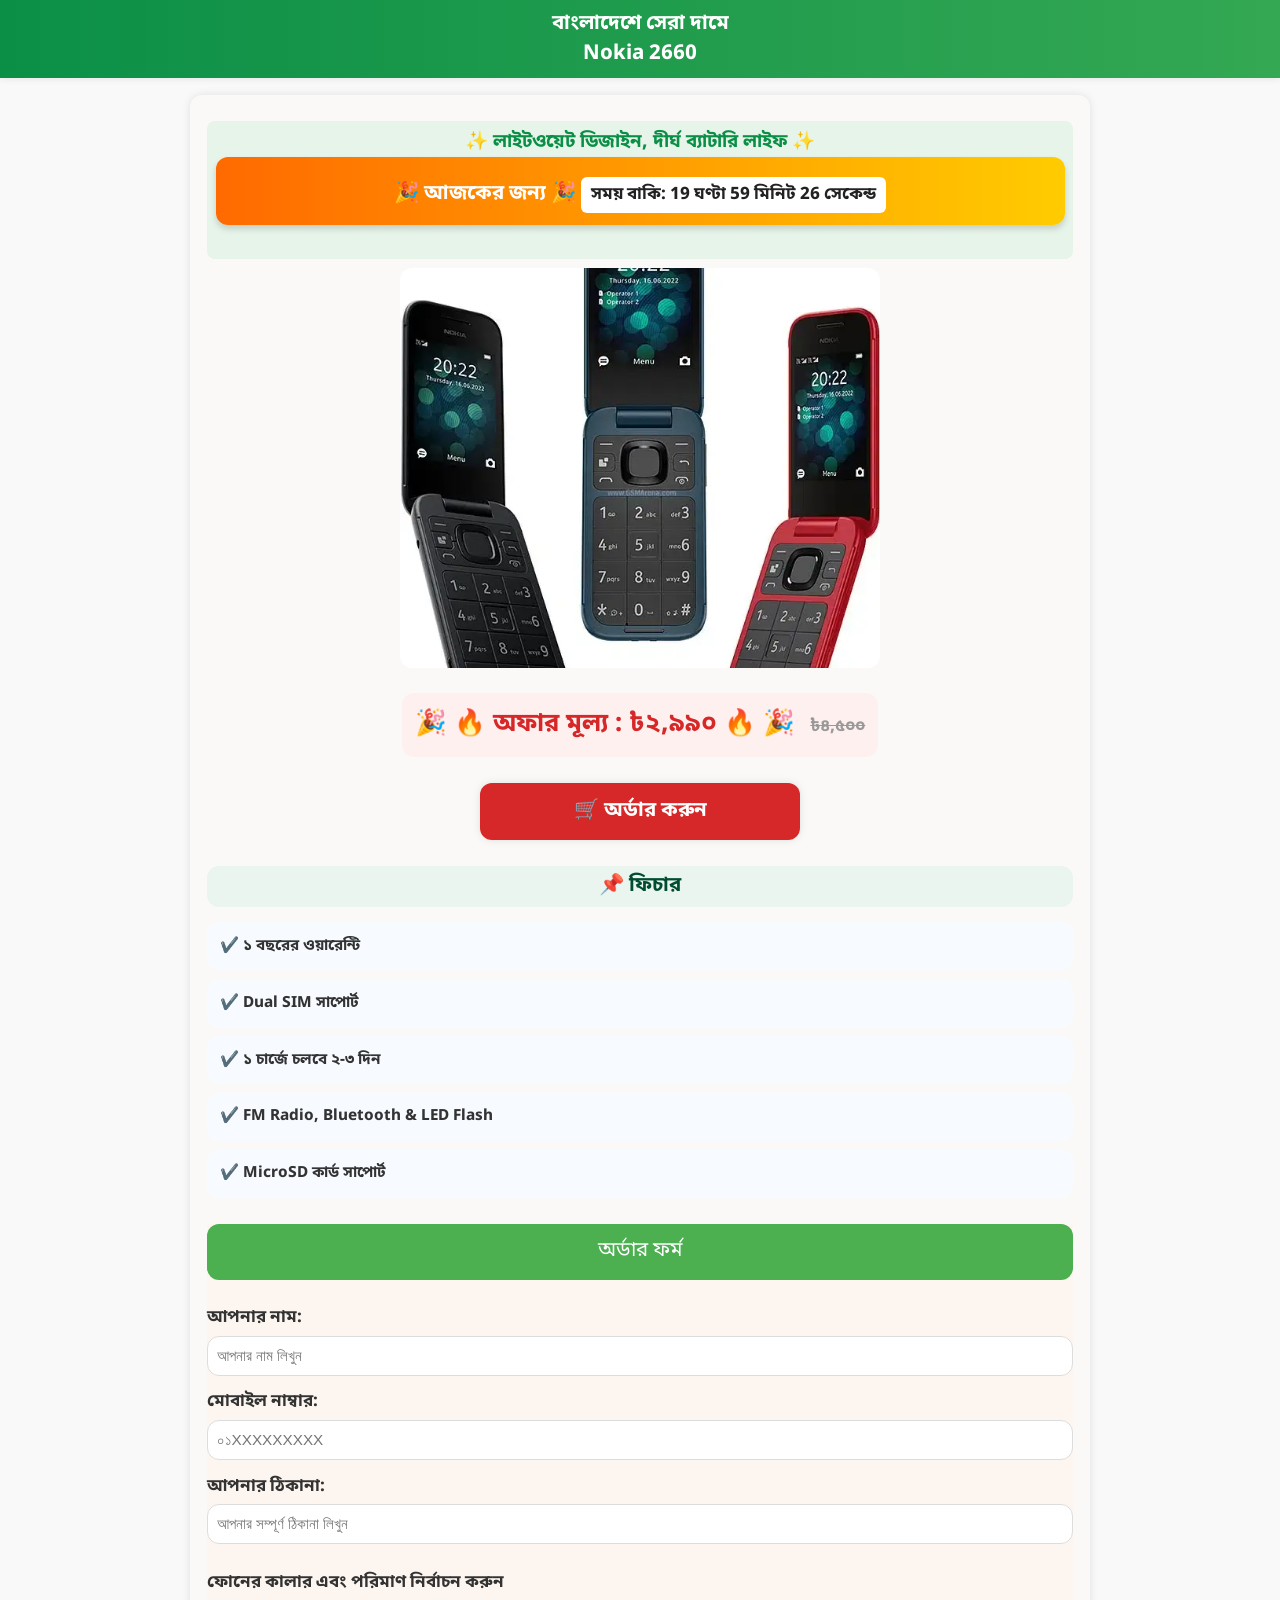
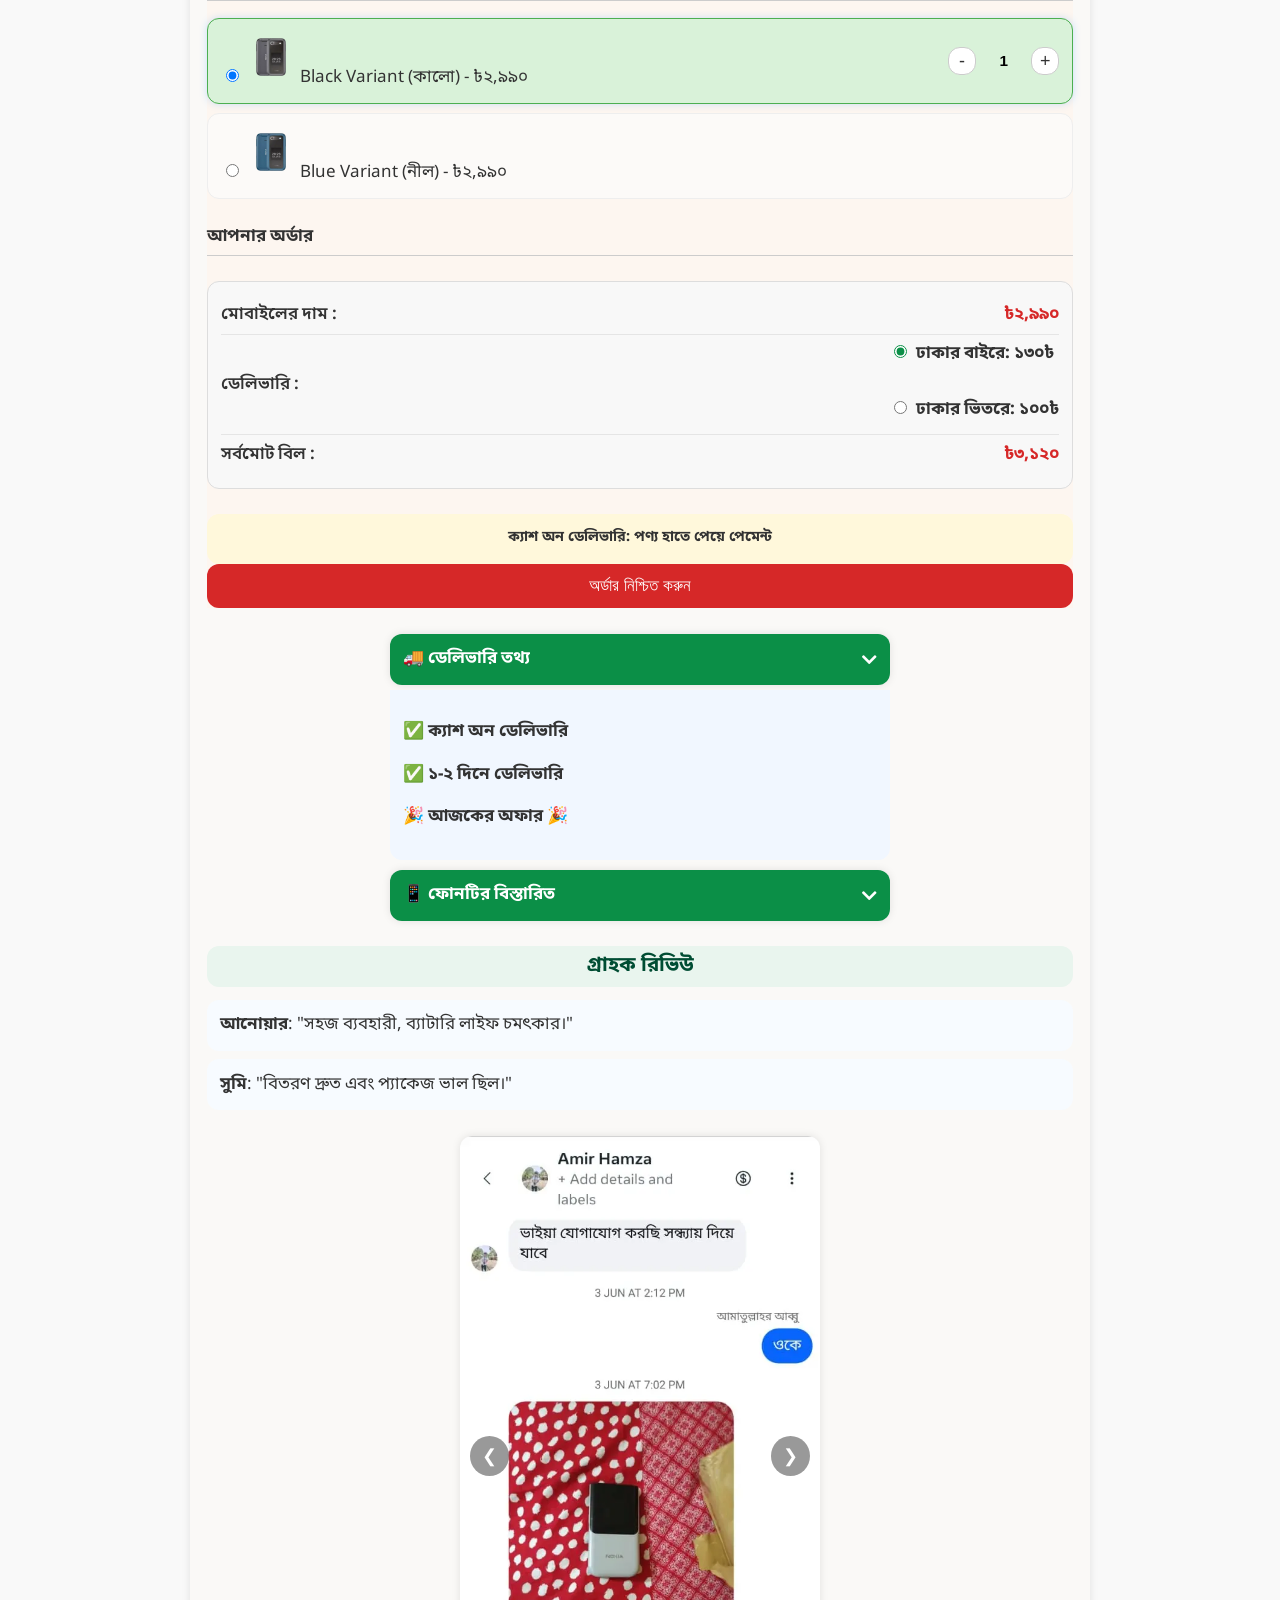
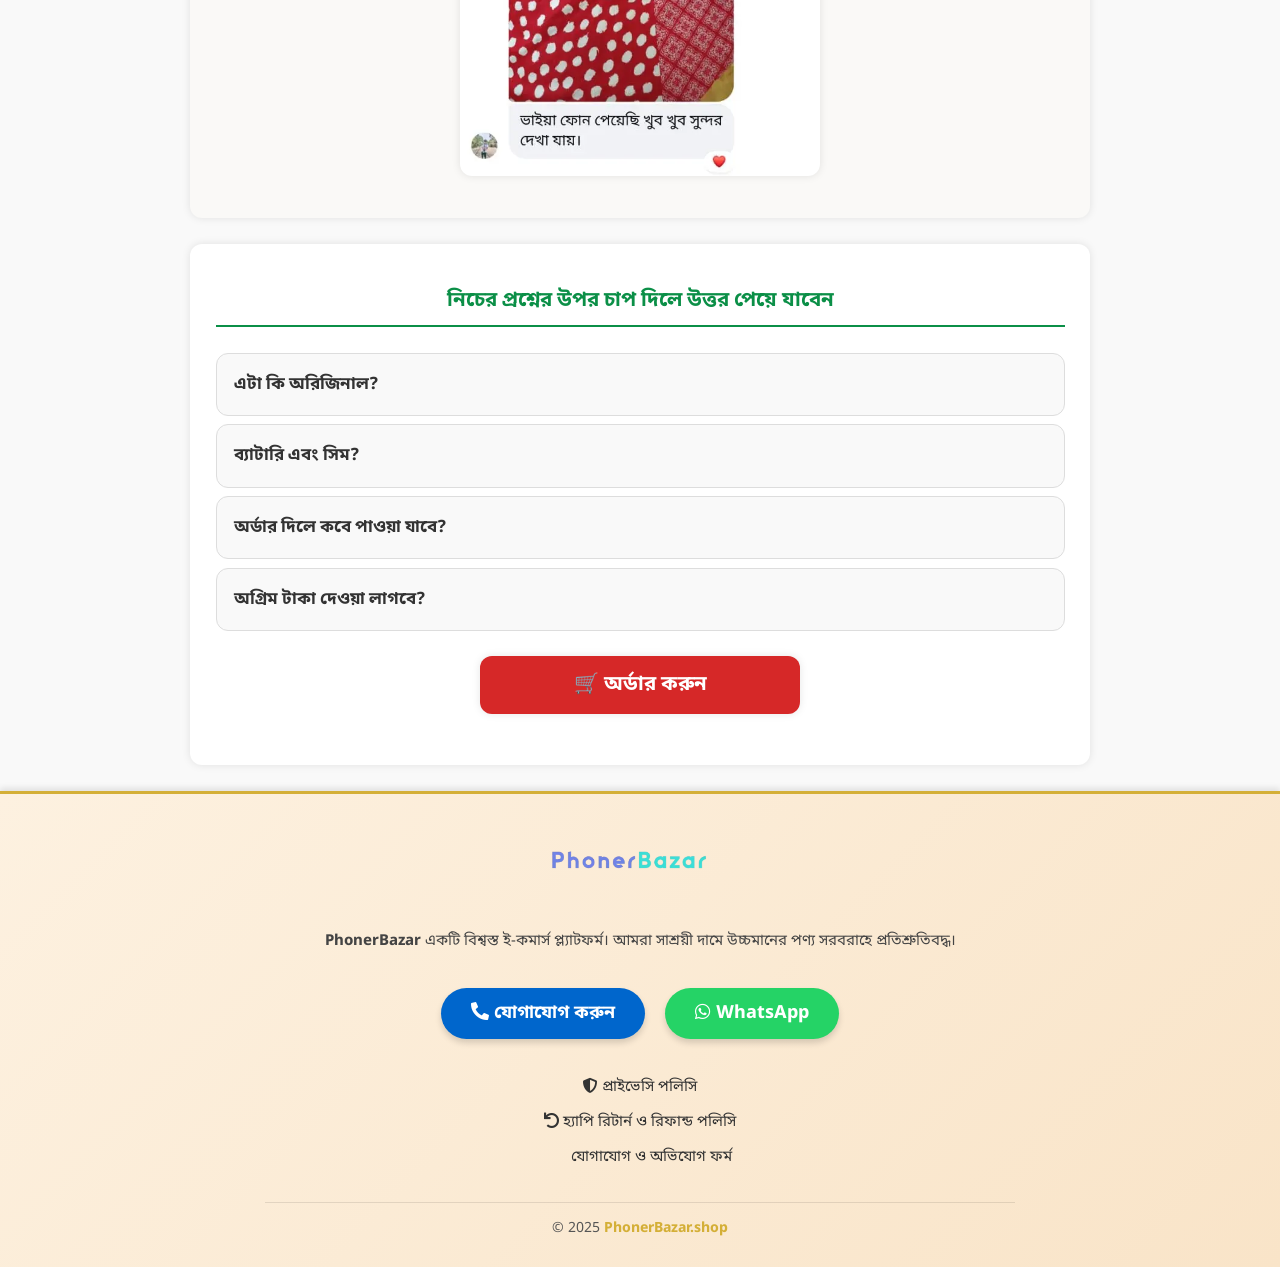
==== commit c762baeb: "Add files via upload" ====
--- a/products/nokia-2660.html
+++ b/products/nokia-2660.html
@@ -186,7 +186,7 @@
                         <span>ডেলিভারি :</span>
                         <div id="shipping-options">
               <label><input type="radio" name="shipping" value="130" checked> ঢাকার বাইরে: ১৩০৳</label><br>
-              <label><input type="radio" name="shipping" value="80"> ঢাকার ভিতরে: ৮০৳</label>
+              <label><input type="radio" name="shipping" value="100"> ঢাকার ভিতরে: ১০০৳</label>
                         </div>
                     </div>
                     <div class="summary-item">
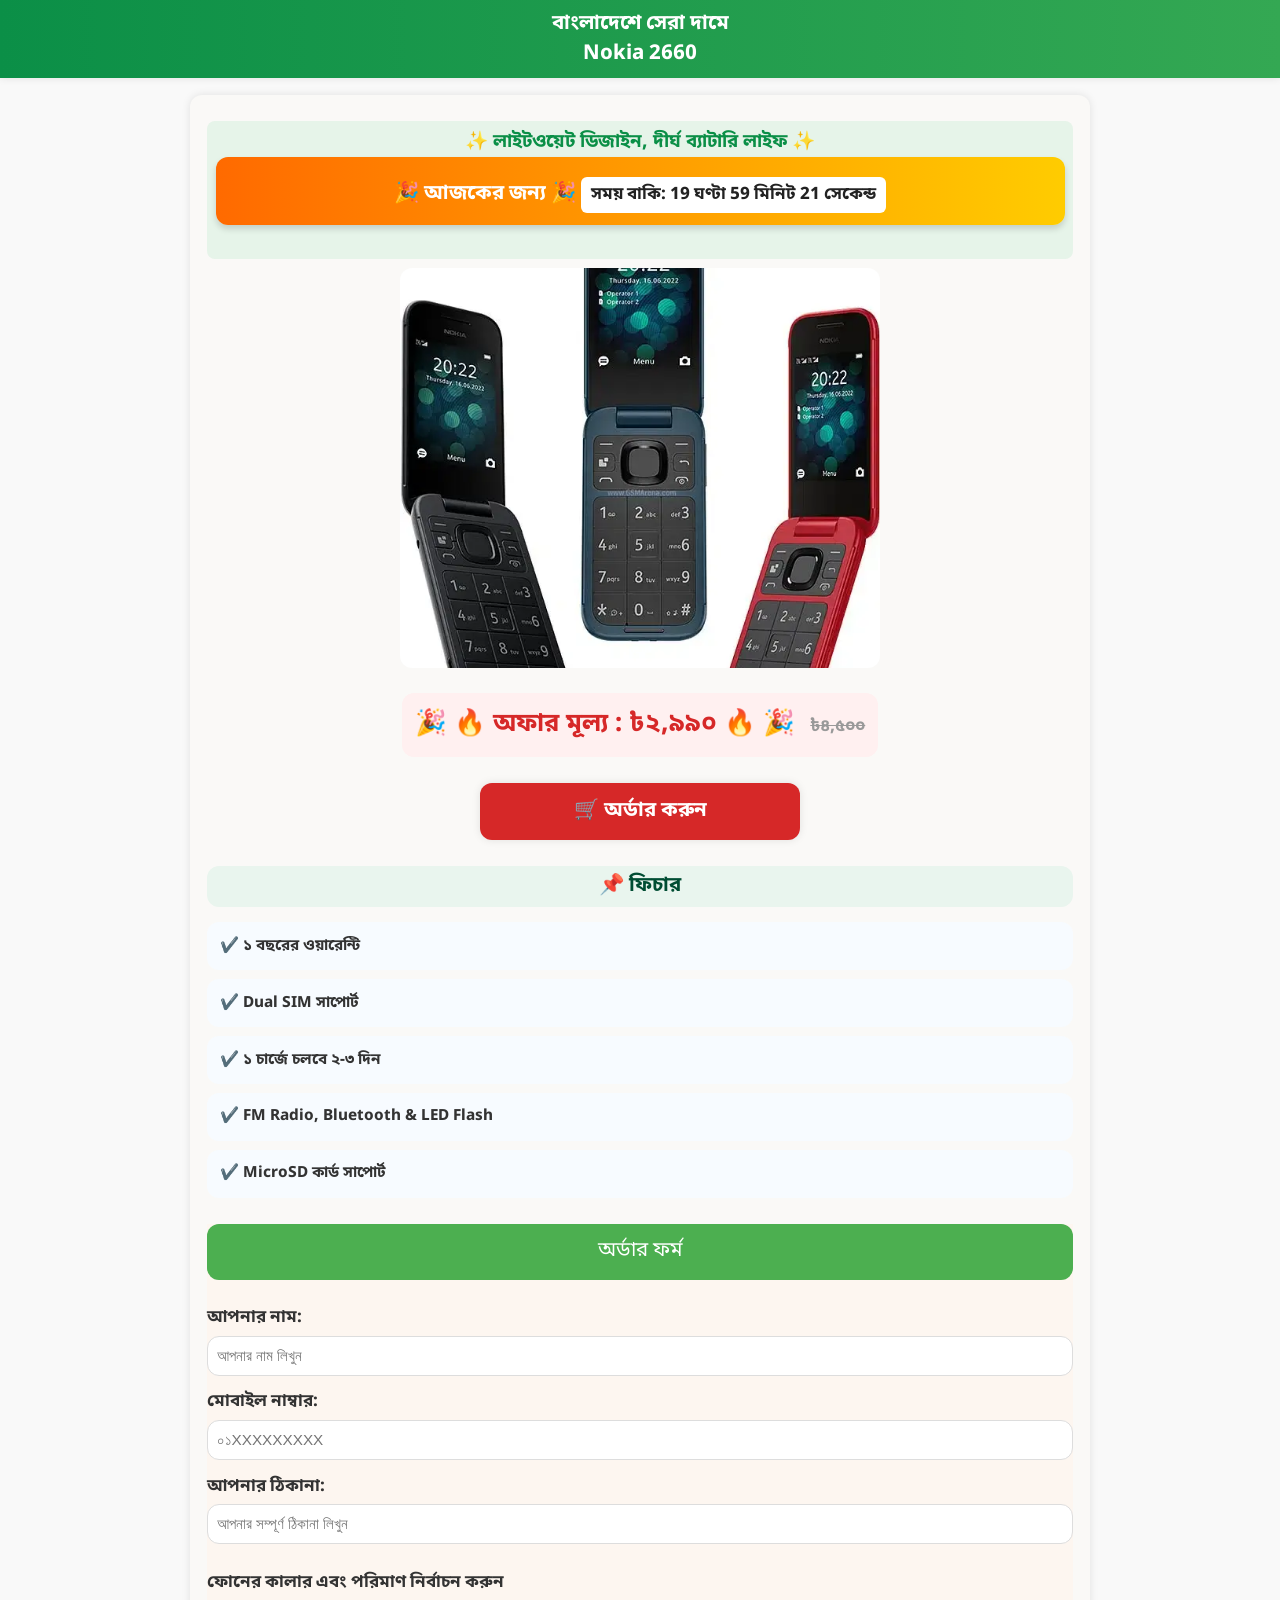
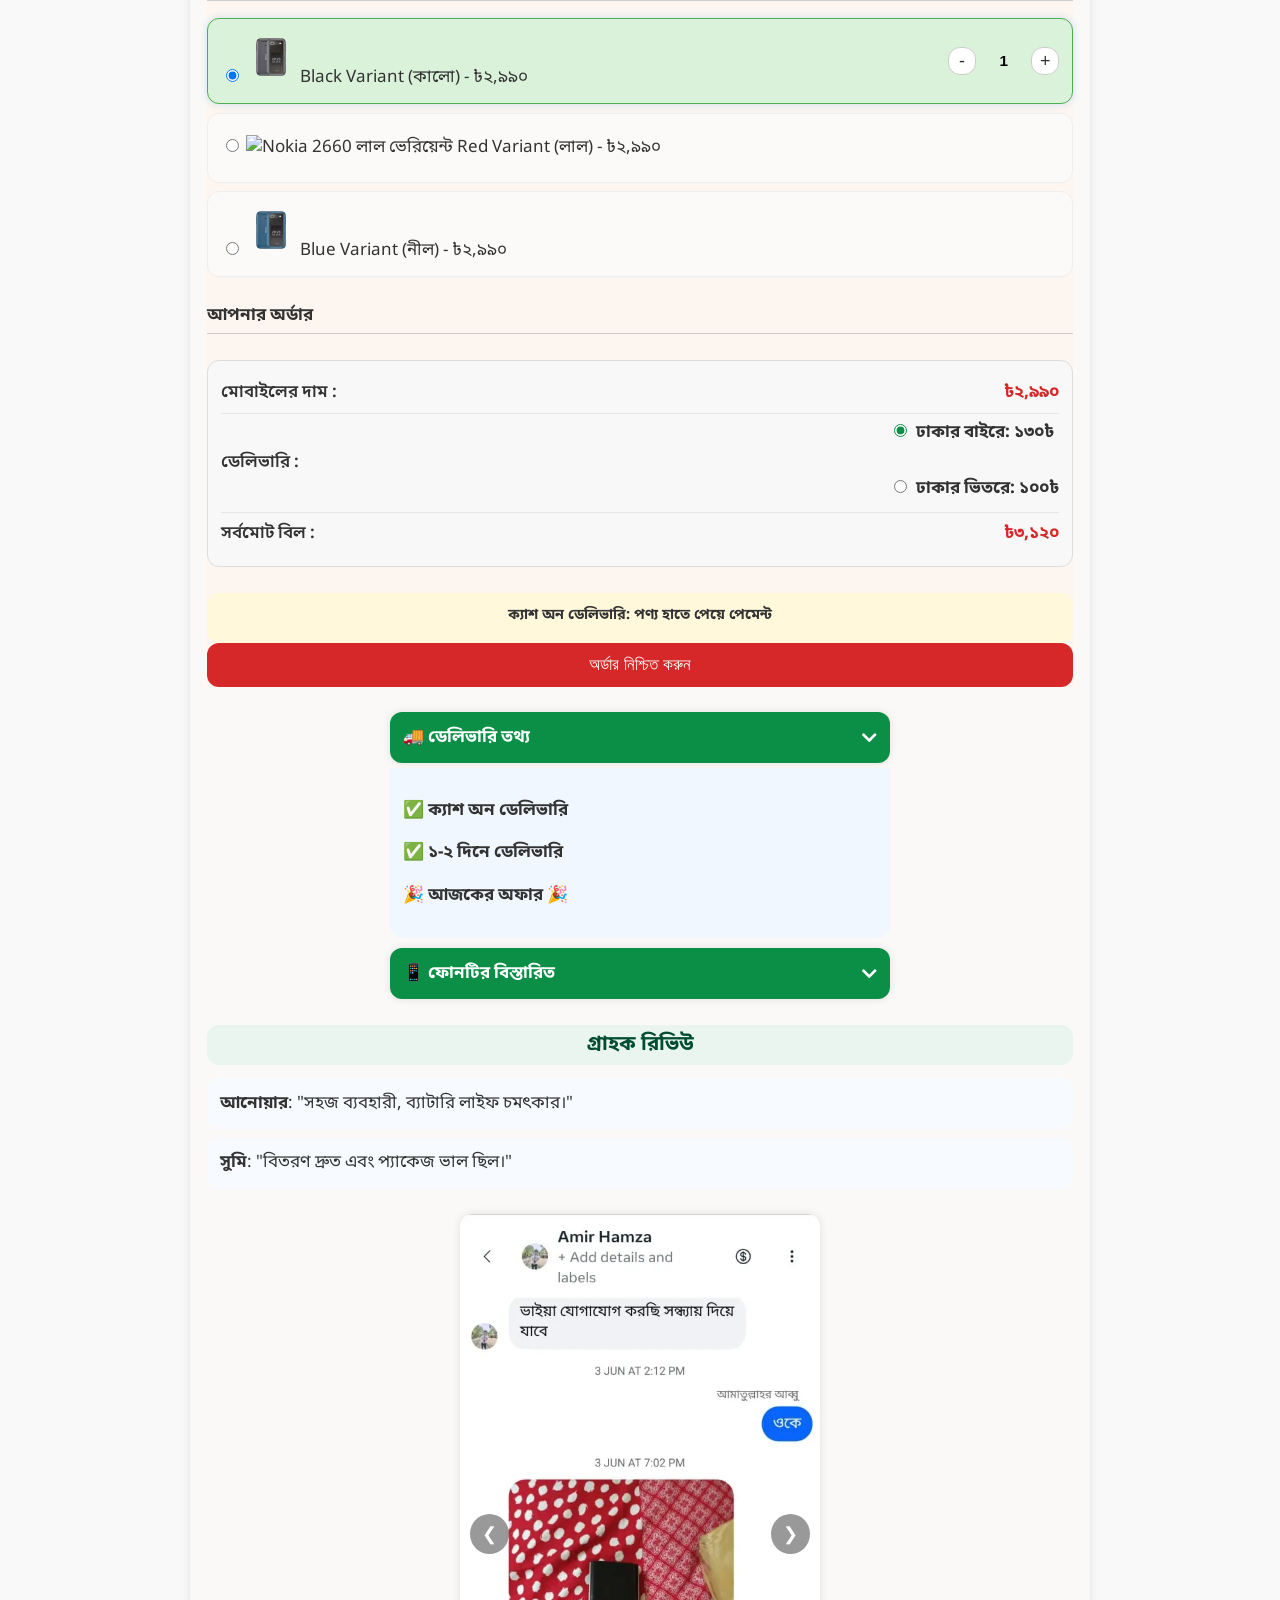
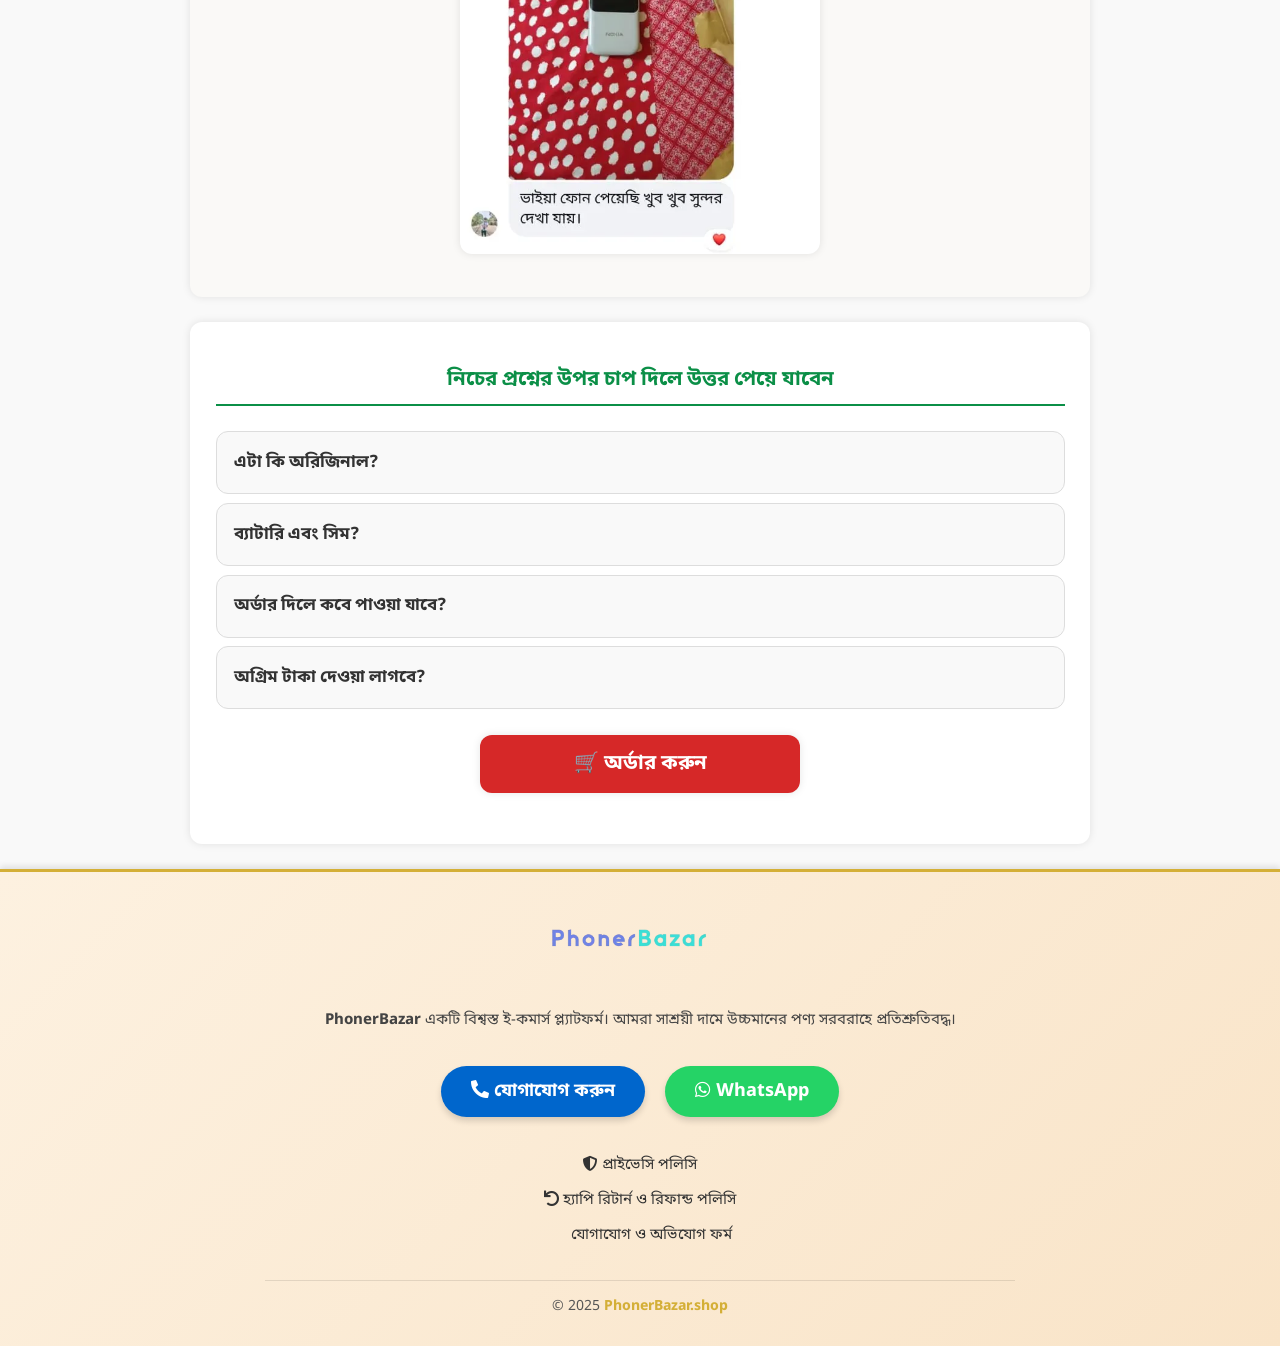
==== commit 29c961b0: "Add red variant option for Nokia 2660" ====
--- a/products/nokia-2660.html
+++ b/products/nokia-2660.html
@@ -163,6 +163,18 @@
                             <button type="button" aria-label="বাড়ান" id="btn-plus-black" class="btn-plus" tabindex="0">+</button>
                         </div>
                     </div>
+                    <div class="product" id="product-red" role="radio" aria-checked="false" tabindex="0" data-color="Red" data-price="2990" data-delivery-dhaka="0" data-delivery-outside="0">
+    <div class="product-left">
+        <input type="radio" name="product" id="radio-red" value="Red" aria-labelledby="label-red" aria-hidden="true" tabindex="-1">
+        <img src="/images/nokia-2660-red.webp" alt="Nokia 2660 লাল ভেরিয়েন্ট" width="50" height="50" loading="lazy" decoding="async" class="product-img-small">
+        <span id="label-red">Red Variant (লাল) - ৳২,৯৯০</span>
+    </div>
+    <div class="quantity hidden" id="qty-red-box">
+        <button type="button" id="btn-minus-red" class="btn-minus">-</button>
+        <input type="text" id="qty-red" class="qty" value="1" readonly>
+        <button type="button" id="btn-plus-red" class="btn-plus">+</button>
+    </div>
+                    </div>
                     <div class="product" id="product-blue" role="radio" aria-checked="false" tabindex="0" data-color="Blue" data-price="2990" data-delivery-dhaka="0" data-delivery-outside="0">
                         <div class="product-left">
                             <input type="radio" name="product" id="radio-blue" value="Blue" aria-labelledby="label-blue" aria-hidden="true" tabindex="-1">
@@ -284,4 +296,4 @@
     </noscript>
     <script defer src="../script.js"></script>
 </body>
-</html>+</html>
